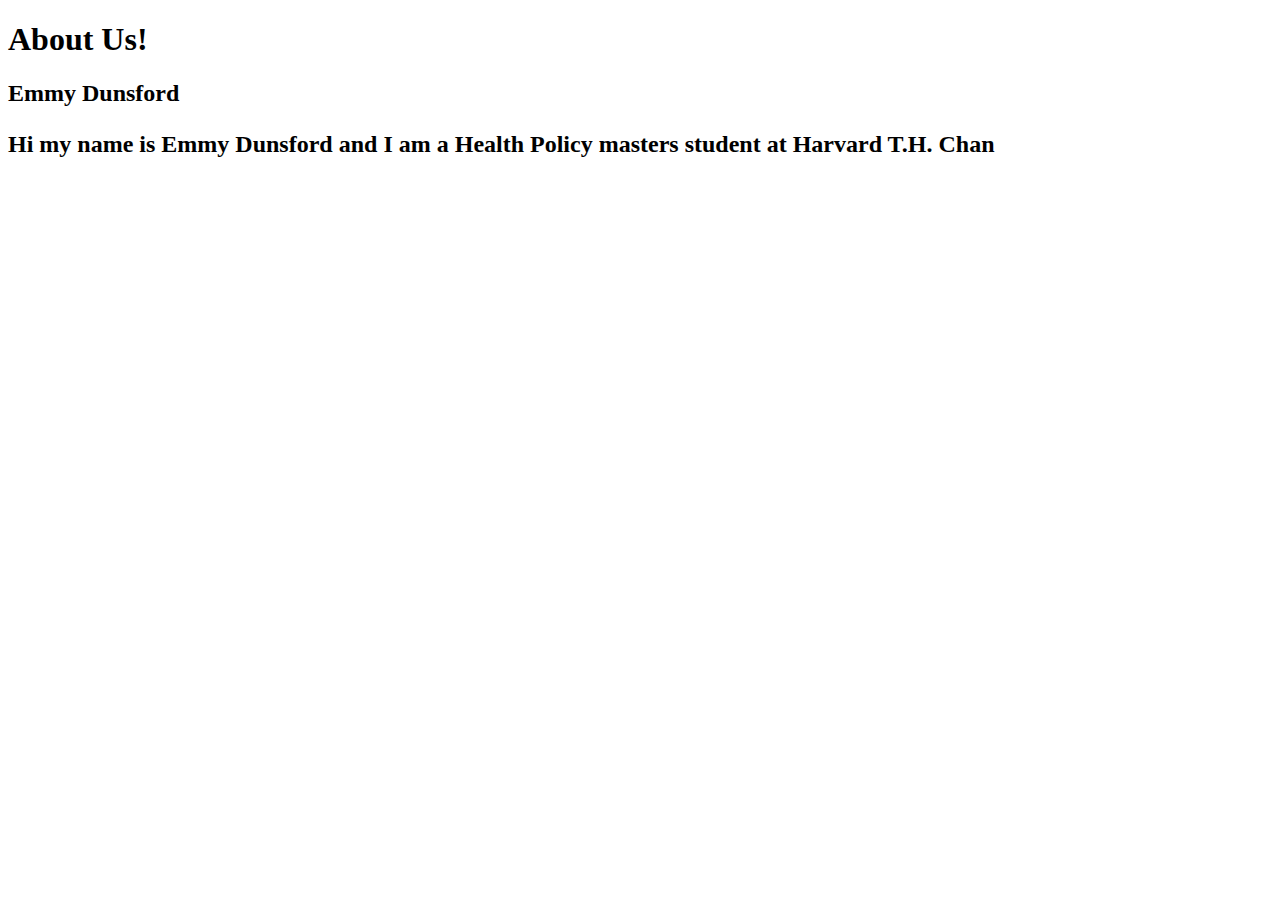
==== our-team/index.html @ 7bd39e4f "added name and bio for a second time" ====
<!DOCTYPE html>
<html>
    <head>
        <title>Demo Website</title>
    </head>
    <body>
        <h1>About Us!</h1>


        <h2>Emmy Dunsford<h2>
        <p> Hi my name is Emmy Dunsford and I am a Health Policy masters student at Harvard T.H. Chan<p> 
    </body>
</html>
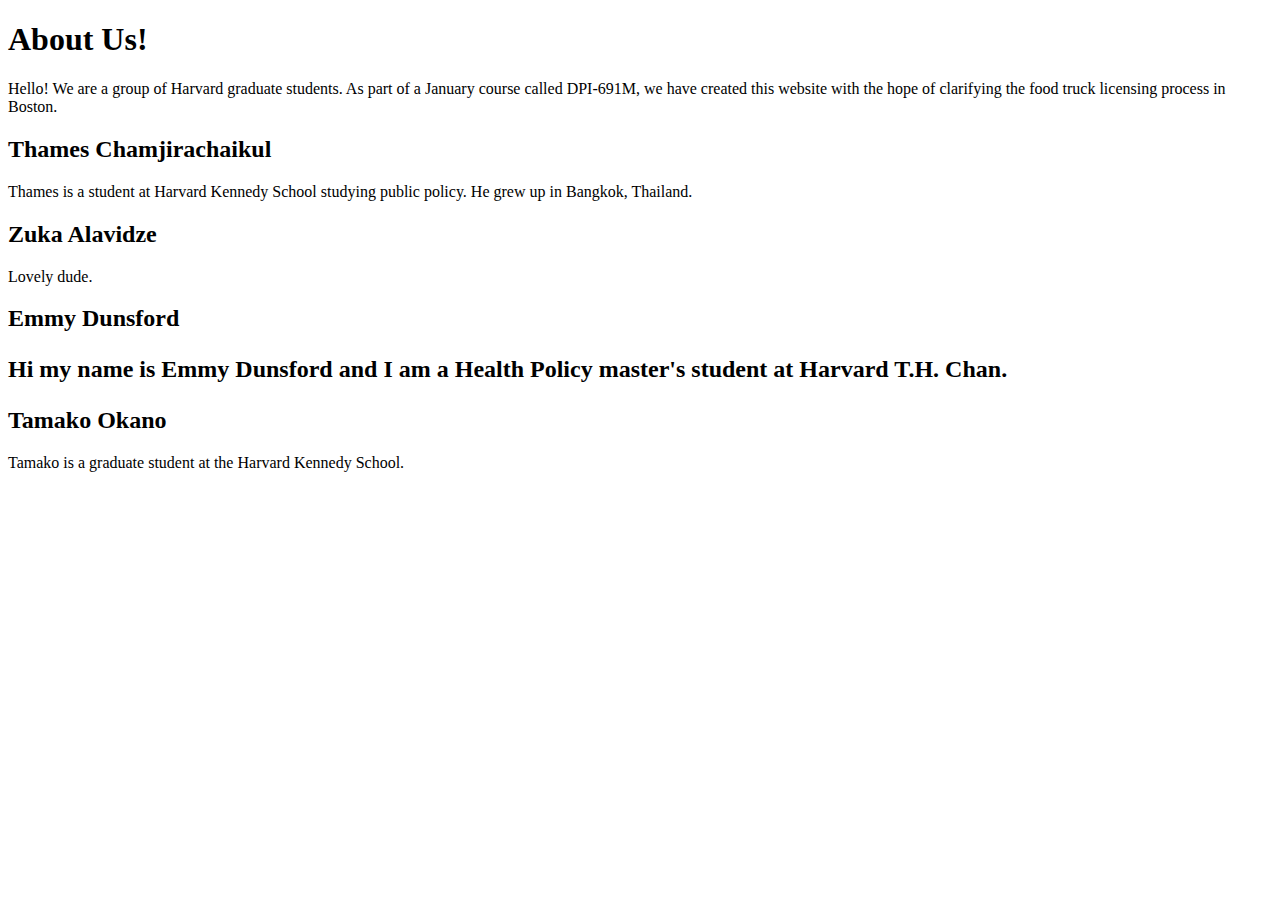
==== commit fd108020: "Merge branch 'master' into add-member-Emmy" ====
--- a/our-team/index.html
+++ b/our-team/index.html
@@ -5,9 +5,20 @@
     </head>
     <body>
         <h1>About Us!</h1>
+        <p> Hello! We are a group of Harvard graduate students. As part of a January course called DPI-691M, we have created this website with the hope of clarifying the food truck licensing process in Boston. </p>
 
+        <h2>Thames Chamjirachaikul</h2>
+        <p>Thames is a student at Harvard Kennedy School studying public policy. He grew up in Bangkok, Thailand.</p>
+      
+        <h2>Zuka Alavidze </h2>
+        <p>Lovely dude.</p>
+      
+        <h2>Emmy Dunsford<h2>
+        <p> Hi my name is Emmy Dunsford and I am a Health Policy master's student at Harvard T.H. Chan.<p> 
+      
+        <h2>Tamako Okano </h2>
+        <p>Tamako is a graduate student at the Harvard Kennedy School.</p>
 
-        <h2>Emmy Dunsford<h2>
-        <p> Hi my name is Emmy Dunsford and I am a Health Policy masters student at Harvard T.H. Chan<p> 
-    </body>
+          </body>
+
 </html>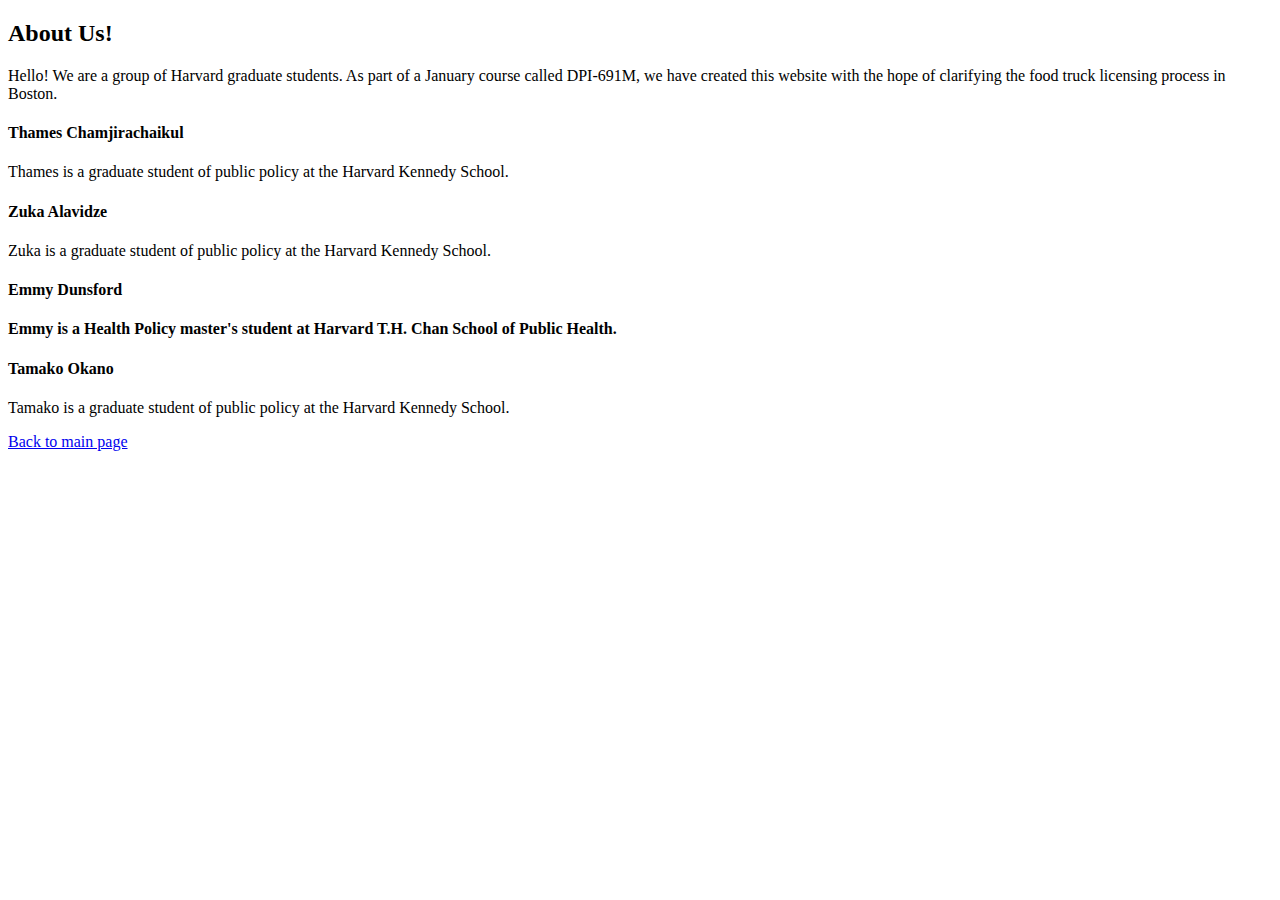
==== commit 6d3994b1: "synced member bios and added a return to main link" ====
--- a/our-team/index.html
+++ b/our-team/index.html
@@ -4,20 +4,22 @@
         <title>Demo Website</title>
     </head>
     <body>
-        <h1>About Us!</h1>
+        <h2>About Us!</h2>
         <p> Hello! We are a group of Harvard graduate students. As part of a January course called DPI-691M, we have created this website with the hope of clarifying the food truck licensing process in Boston. </p>
 
-        <h2>Thames Chamjirachaikul</h2>
-        <p>Thames is a student at Harvard Kennedy School studying public policy. He grew up in Bangkok, Thailand.</p>
+        <h4>Thames Chamjirachaikul</h4>
+        <p>Thames is a graduate student of public policy at the Harvard Kennedy School.</p>
       
-        <h2>Zuka Alavidze </h2>
-        <p>Lovely dude.</p>
+        <h4>Zuka Alavidze </h4>
+        <p>Zuka is a graduate student of public policy at the Harvard Kennedy School.</p>
       
-        <h2>Emmy Dunsford<h2>
-        <p> Hi my name is Emmy Dunsford and I am a Health Policy master's student at Harvard T.H. Chan.<p> 
+        <h4>Emmy Dunsford<h4>
+        <p> Emmy is a Health Policy master's student at Harvard T.H. Chan School of Public Health.</p> 
       
-        <h2>Tamako Okano </h2>
-        <p>Tamako is a graduate student at the Harvard Kennedy School.</p>
+        <h4>Tamako Okano </h4>
+        <p>Tamako is a graduate student of public policy at the Harvard Kennedy School.</p>
+
+        <a href='../index.html'>Back to main page</a>
 
           </body>
 
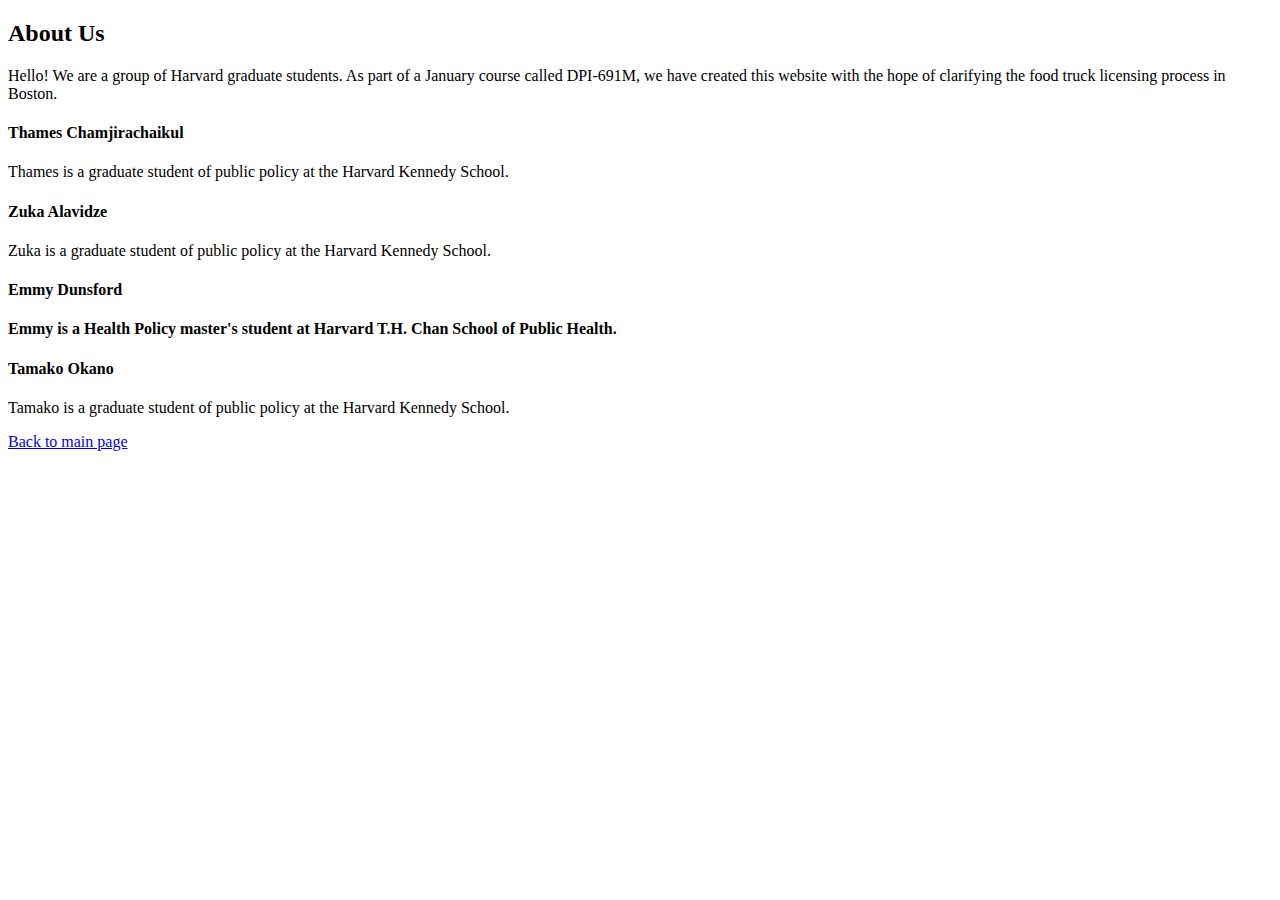
==== commit b1b592b6: "added styles/style.css and applied the css to each page" ====
--- a/our-team/index.html
+++ b/our-team/index.html
@@ -1,10 +1,11 @@
 <!DOCTYPE html>
 <html>
     <head>
+        <link href="styles/style.css" rel="stylesheet" />
         <title>Demo Website</title>
     </head>
     <body>
-        <h2>About Us!</h2>
+        <h2>About Us</h2>
         <p> Hello! We are a group of Harvard graduate students. As part of a January course called DPI-691M, we have created this website with the hope of clarifying the food truck licensing process in Boston. </p>
 
         <h4>Thames Chamjirachaikul</h4>
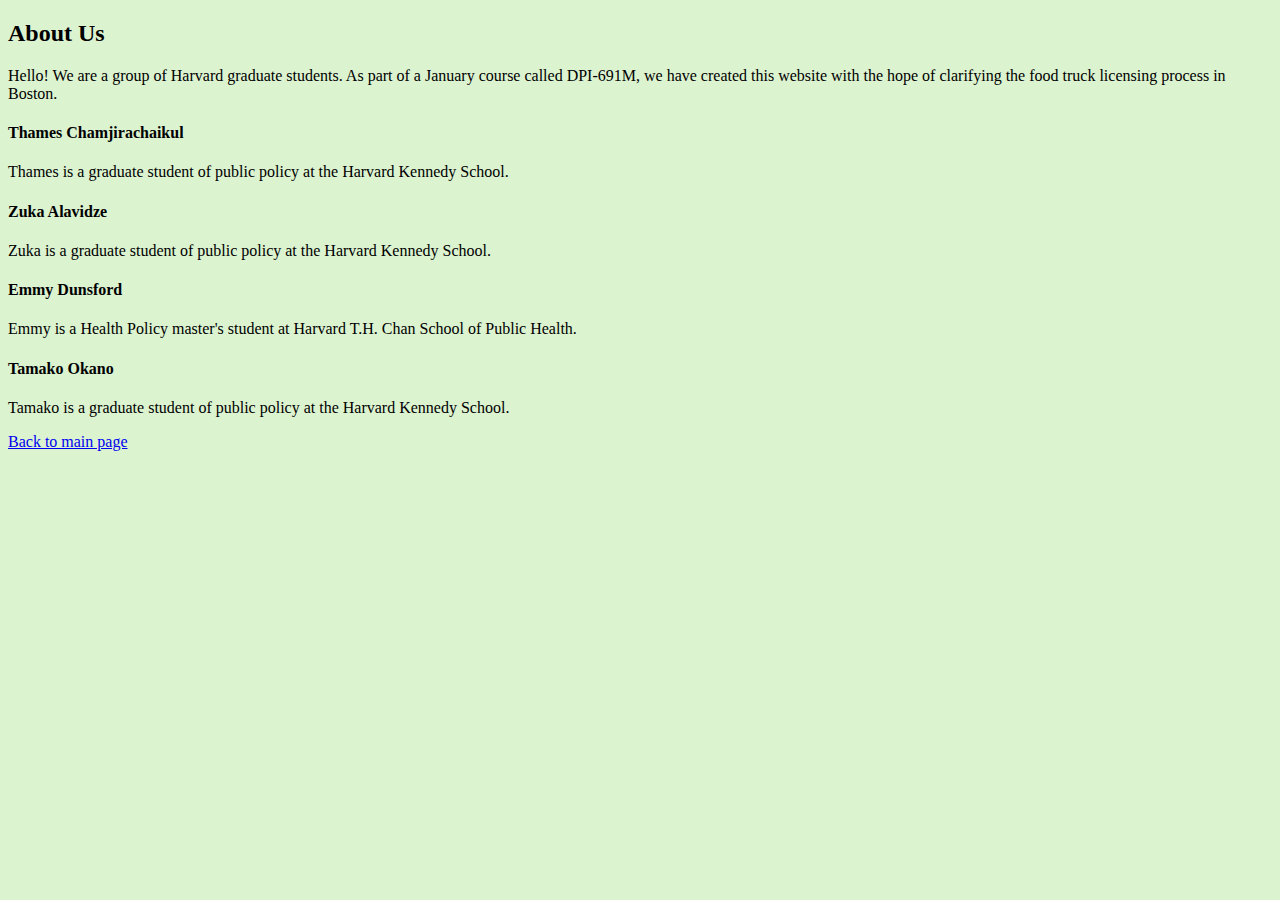
==== commit 1e08b24c: "edited code errors and changed background color" ====
--- a/our-team/index.html
+++ b/our-team/index.html
@@ -1,7 +1,7 @@
 <!DOCTYPE html>
 <html>
     <head>
-        <link href="styles/style.css" rel="stylesheet" />
+        <link href="../styles/style.css" rel="stylesheet" />
         <title>Demo Website</title>
     </head>
     <body>
@@ -14,7 +14,7 @@
         <h4>Zuka Alavidze </h4>
         <p>Zuka is a graduate student of public policy at the Harvard Kennedy School.</p>
       
-        <h4>Emmy Dunsford<h4>
+        <h4>Emmy Dunsford</h4>
         <p> Emmy is a Health Policy master's student at Harvard T.H. Chan School of Public Health.</p> 
       
         <h4>Tamako Okano </h4>
--- a/styles/style.css
+++ b/styles/style.css
@@ -0,0 +1,3 @@
+html {
+  background-color: #dcf3d0;
+}
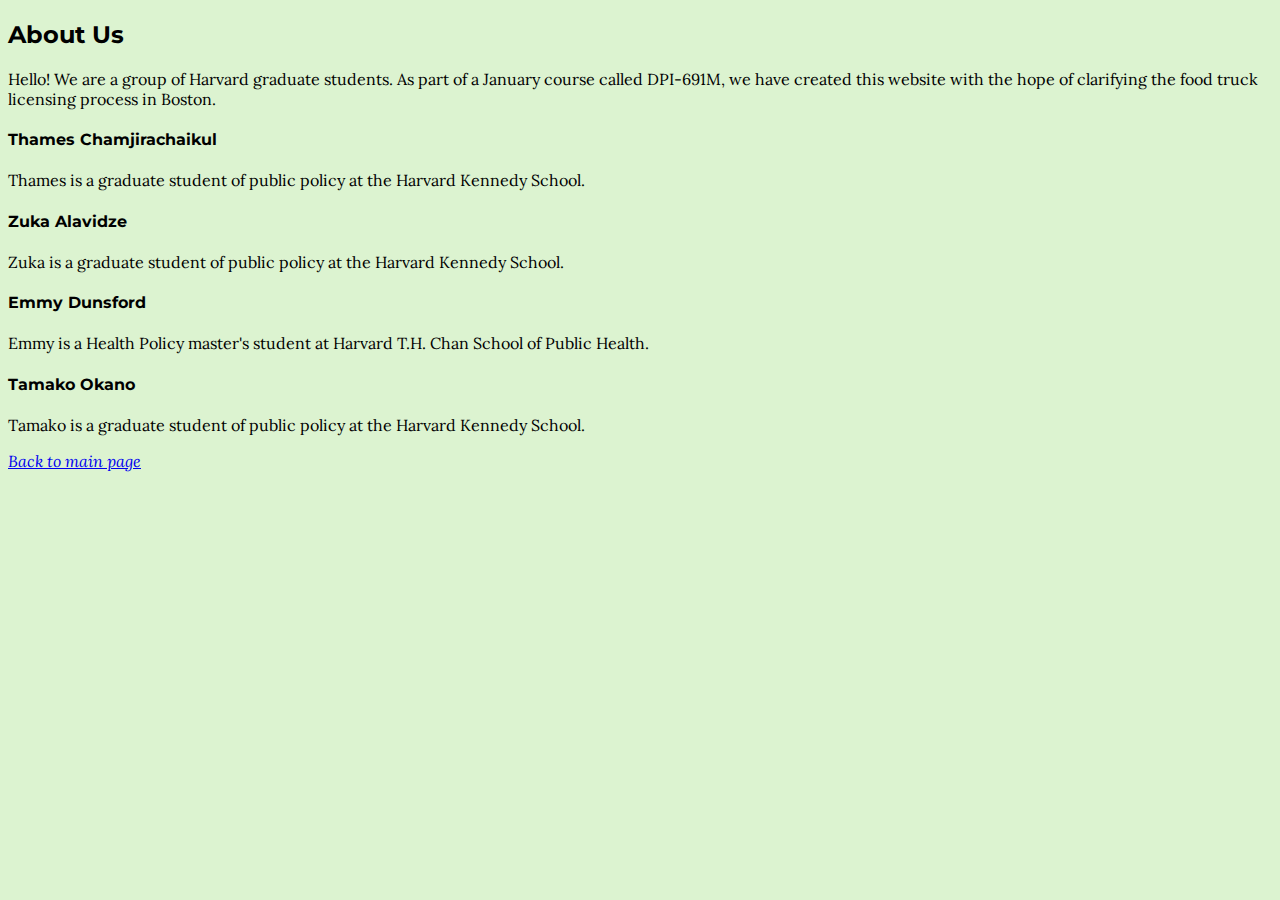
==== commit 0033ad72: "added two fonts compatible with CoB" ====
--- a/our-team/index.html
+++ b/our-team/index.html
@@ -2,6 +2,9 @@
 <html>
     <head>
         <link href="../styles/style.css" rel="stylesheet" />
+        <link rel="preconnect" href="https://fonts.googleapis.com">
+        <link rel="preconnect" href="https://fonts.gstatic.com" crossorigin>
+        <link href="https://fonts.googleapis.com/css2?family=Lora:ital,wght@0,400..700;1,400..700&family=Montserrat:ital,wght@0,100..900;1,100..900&display=swap" rel="stylesheet">
         <title>Demo Website</title>
     </head>
     <body>
--- a/styles/style.css
+++ b/styles/style.css
@@ -1,3 +1,39 @@
 html {
   background-color: #dcf3d0;
 }
+
+// FONT 1: LORA
+// <uniquifier>: Use a unique and descriptive class name
+// <weight>: Use a value from 400 to 700
+
+.lora-normal {
+  font-family: "Lora", serif;
+  font-optical-sizing: auto;
+  font-weight: 400;
+  font-style: normal;
+}
+
+// FONT 2: MONTSERRAT
+// <uniquifier>: Use a unique and descriptive class name
+// <weight>: Use a value from 100 to 900
+
+.montserrat-normal {
+  font-family: "Montserrat", serif;
+  font-optical-sizing: auto;
+  font-weight: 400;
+  font-style: normal;
+}
+
+
+h1, h2, h3, h4 {
+  font-family: montserrat;
+}
+
+p {
+  font-family:lora;  
+}
+
+a{
+  font-family: lora;
+  font-style: italic;
+}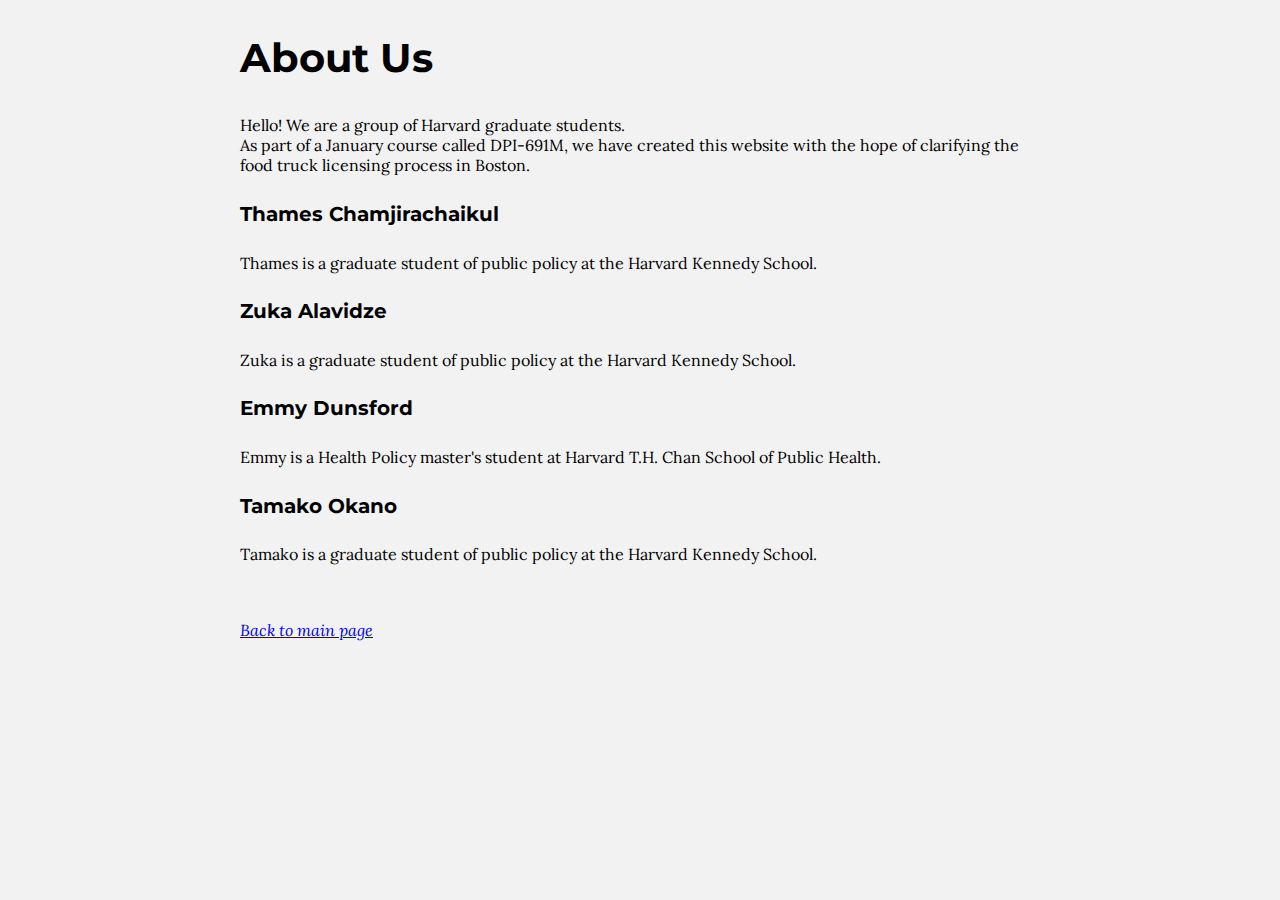
==== commit d7363f6b: "edited css. changed background to CoB light gray, changed font sizes for headers, changed body width" ====
--- a/our-team/index.html
+++ b/our-team/index.html
@@ -9,7 +9,7 @@
     </head>
     <body>
         <h2>About Us</h2>
-        <p> Hello! We are a group of Harvard graduate students. As part of a January course called DPI-691M, we have created this website with the hope of clarifying the food truck licensing process in Boston. </p>
+        <p> Hello! We are a group of Harvard graduate students. <br> As part of a January course called DPI-691M, we have created this website with the hope of clarifying the food truck licensing process in Boston. </p>
 
         <h4>Thames Chamjirachaikul</h4>
         <p>Thames is a graduate student of public policy at the Harvard Kennedy School.</p>
@@ -22,7 +22,7 @@
       
         <h4>Tamako Okano </h4>
         <p>Tamako is a graduate student of public policy at the Harvard Kennedy School.</p>
-
+        <br><br>
         <a href='../index.html'>Back to main page</a>
 
           </body>
--- a/styles/style.css
+++ b/styles/style.css
@@ -1,12 +1,14 @@
-html {
-  background-color: #dcf3d0;
+body {
+  width: 800px;
+  margin: 0 auto;
+  padding: 0 20px 20px 20px;
+  background-color: #F2F2F2;
 }
 
 // FONT 1: LORA
-// <uniquifier>: Use a unique and descriptive class name
-// <weight>: Use a value from 400 to 700
+// weight: Use a value from 400 to 700
 
-.lora-normal {
+.lora-regular {
   font-family: "Lora", serif;
   font-optical-sizing: auto;
   font-weight: 400;
@@ -14,26 +16,42 @@
 }
 
 // FONT 2: MONTSERRAT
-// <uniquifier>: Use a unique and descriptive class name
-// <weight>: Use a value from 100 to 900
+// weight: Use a value from 100 to 900
 
-.montserrat-normal {
+.montserrat-regular {
   font-family: "Montserrat", serif;
   font-optical-sizing: auto;
   font-weight: 400;
   font-style: normal;
 }
 
-
 h1, h2, h3, h4 {
   font-family: montserrat;
 }
 
+h1 {
+  font-size: 50px;
+}
+
+h2{
+  font-size: 40px;
+}
+
+h3{
+  font-size: 30px;
+}
+
+h4{
+  font-size: 20px;
+}
+
 p {
   font-family:lora;  
+  margin-bottom: 20px;
 }
 
 a{
   font-family: lora;
   font-style: italic;
-}+}
+
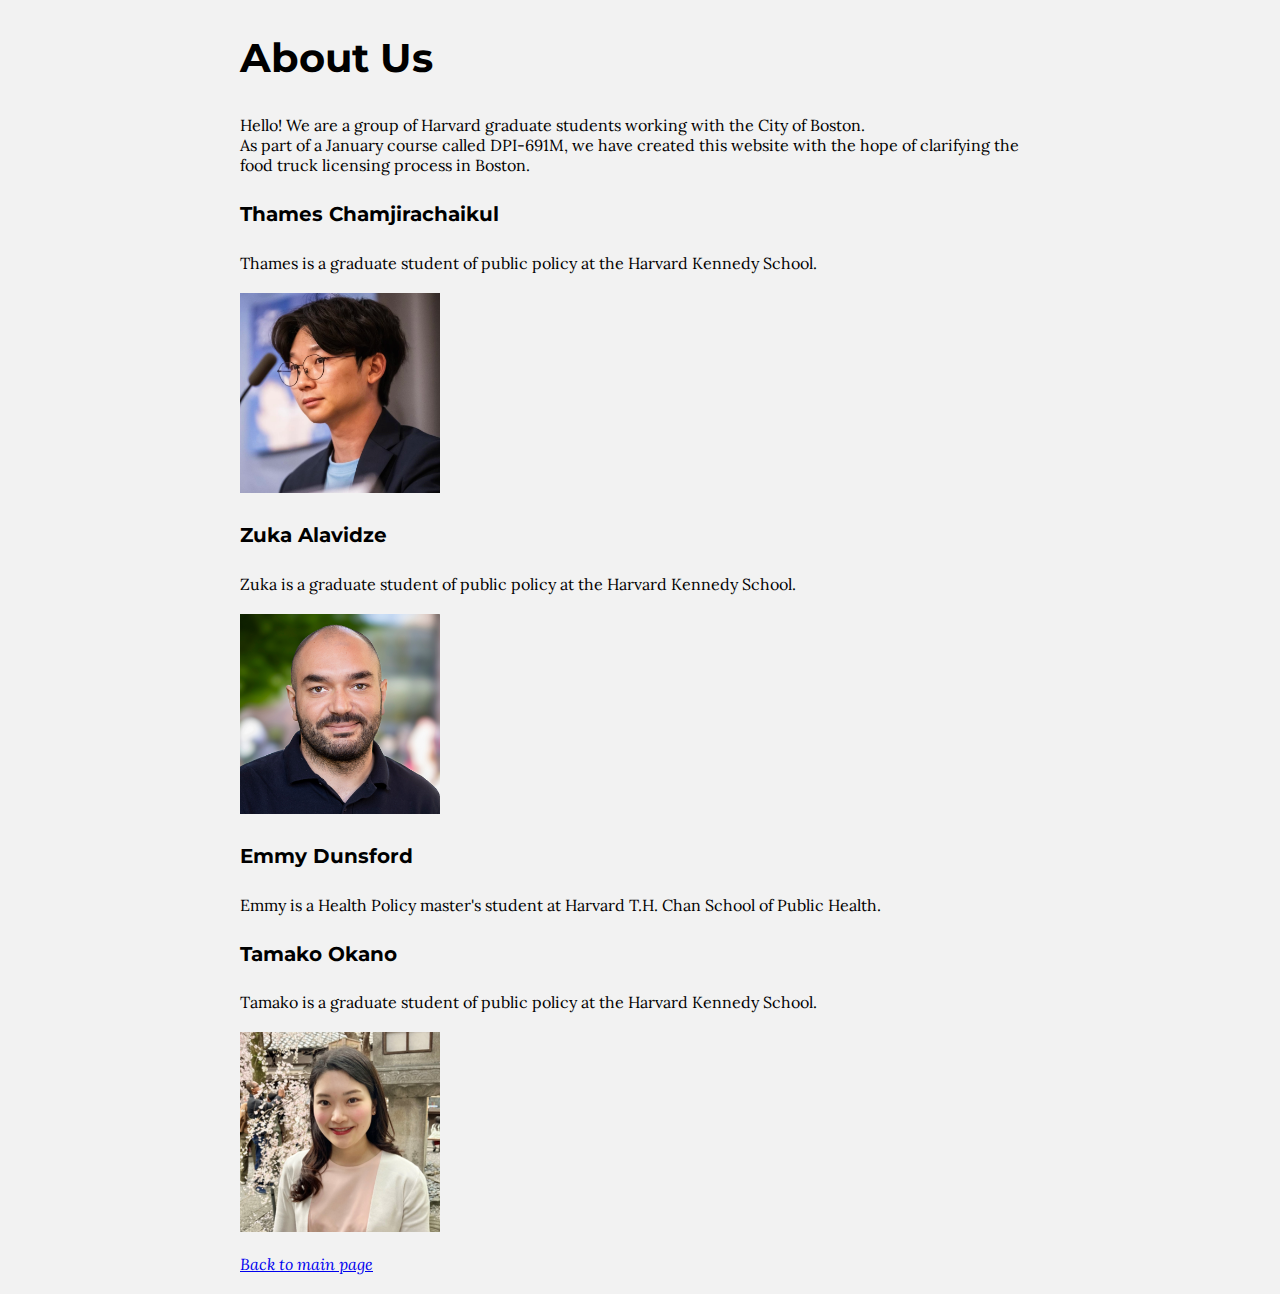
==== commit f9afad88: "added images file and member prof pics" ====
--- a/our-team/index.html
+++ b/our-team/index.html
@@ -9,19 +9,22 @@
     </head>
     <body>
         <h2>About Us</h2>
-        <p> Hello! We are a group of Harvard graduate students. <br> As part of a January course called DPI-691M, we have created this website with the hope of clarifying the food truck licensing process in Boston. </p>
+        <p> Hello! We are a group of Harvard graduate students working with the City of Boston. <br> As part of a January course called DPI-691M, we have created this website with the hope of clarifying the food truck licensing process in Boston. </p>
 
         <h4>Thames Chamjirachaikul</h4>
         <p>Thames is a graduate student of public policy at the Harvard Kennedy School.</p>
+        <img src="../images/thames.png" alt="Picture of Thames" class="bio-image"/>
       
         <h4>Zuka Alavidze </h4>
         <p>Zuka is a graduate student of public policy at the Harvard Kennedy School.</p>
+        <img src="../images/zuka.png" alt="Picture of Zuka" class="bio-image"/>
       
         <h4>Emmy Dunsford</h4>
         <p> Emmy is a Health Policy master's student at Harvard T.H. Chan School of Public Health.</p> 
       
         <h4>Tamako Okano </h4>
         <p>Tamako is a graduate student of public policy at the Harvard Kennedy School.</p>
+        <img src="../images/tamako.png" alt="Picture of Tamako" class="bio-image"/>
         <br><br>
         <a href='../index.html'>Back to main page</a>
 
--- a/styles/style.css
+++ b/styles/style.css
@@ -1,3 +1,4 @@
+/*body*/
 body {
   width: 800px;
   margin: 0 auto;
@@ -5,9 +6,9 @@
   background-color: #F2F2F2;
 }
 
-// FONT 1: LORA
-// weight: Use a value from 400 to 700
-
+/*FONTS*/
+/*font 1: LORA*/
+/*weight: Use a value from 400 to 700*/
 .lora-regular {
   font-family: "Lora", serif;
   font-optical-sizing: auto;
@@ -15,9 +16,8 @@
   font-style: normal;
 }
 
-// FONT 2: MONTSERRAT
-// weight: Use a value from 100 to 900
-
+/*font 2: MONTSERRAT*/
+/*weight: Use a value from 100 to 900*/
 .montserrat-regular {
   font-family: "Montserrat", serif;
   font-optical-sizing: auto;
@@ -25,6 +25,8 @@
   font-style: normal;
 }
 
+
+/*headings*/
 h1, h2, h3, h4 {
   font-family: montserrat;
 }
@@ -45,13 +47,25 @@
   font-size: 20px;
 }
 
+/*paragraphs*/
 p {
   font-family:lora;  
   margin-bottom: 20px;
 }
 
+/*lists*/
+li {
+  font-family: lora;
+}
+
+/*hyperlinks (anchors)*/
 a{
   font-family: lora;
   font-style: italic;
 }
 
+/*for member bio pics*/
+.bio-image {
+  width: 200px;
+  height: auto; /* Maintain aspect ratio */
+}
